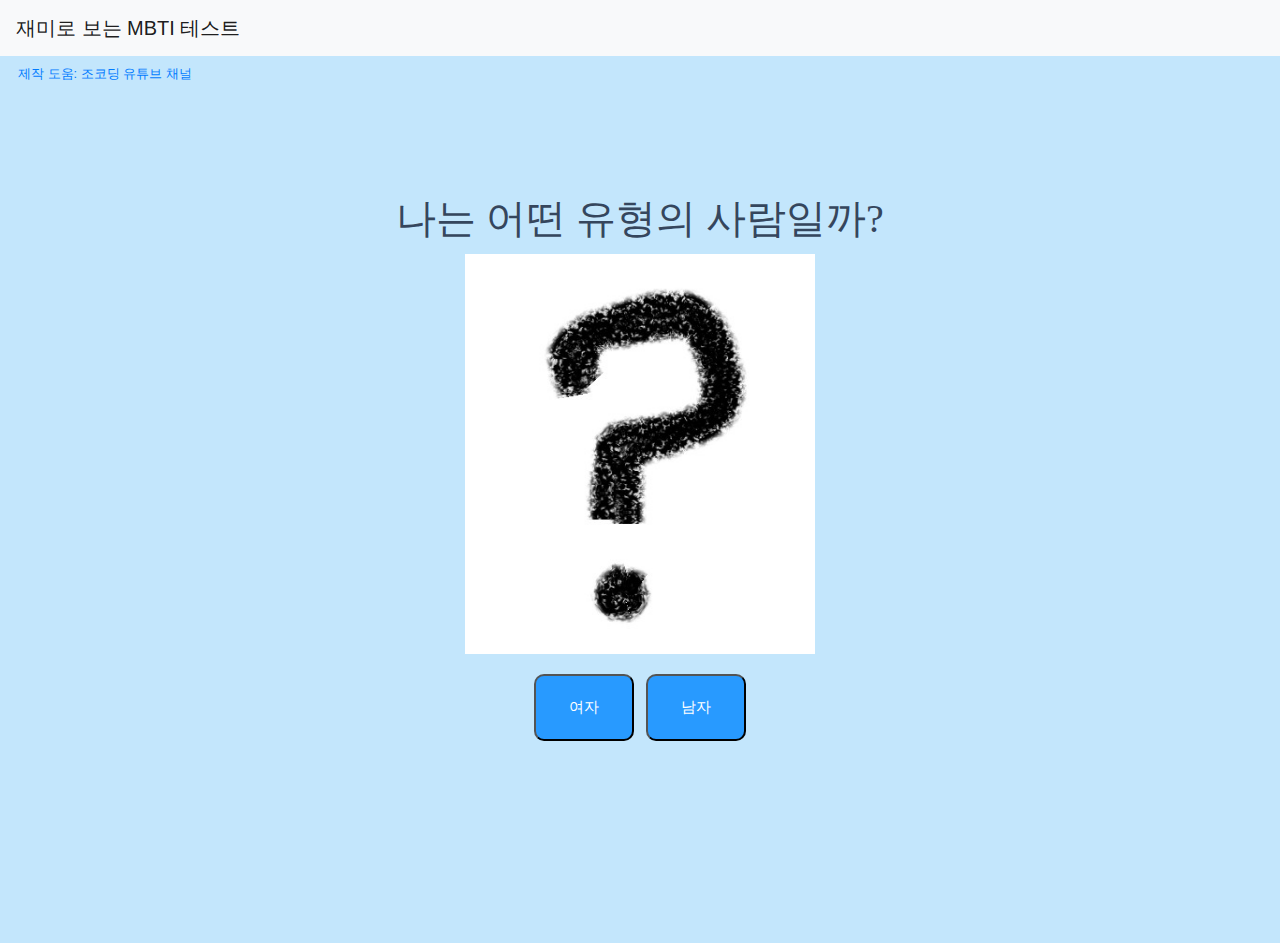
==== index.html @ 23a84988 "수정" ====
<!DOCTYPE html>
<html>

<head>
    <!-- Required meta tags -->
    <meta charset="utf-8">
    <meta name="viewport" content="width=device-width, initial-scale=1, shrink-to-fit=no">

    <!-- Bootstrap CSS -->
    <link rel="stylesheet" href="https://stackpath.bootstrapcdn.com/bootstrap/4.4.1/css/bootstrap.min.css" integrity="sha384-Vkoo8x4CGsO3+Hhxv8T/Q5PaXtkKtu6ug5TOeNV6gBiFeWPGFN9MuhOf23Q9Ifjh" crossorigin="anonymous">

    <title>FaceMBTItest</title>
    <link rel="stylesheet" href="style.css">
    <!-- Go to www.addthis.com/dashboard to customize your tools -->
    <script type="text/javascript" src="//s7.addthis.com/js/300/addthis_widget.js#pubid=ra-5eaf13680db924c8"></script>

</head>

<body>
    <!-- As a heading -->
    <nav class="navbar navbar-light bg-light">
        <span class="navbar-brand mb-0 h1">재미로 보는 MBTI 테스트</span>
    </nav>
     <div class="youtube-link">
        <a href="https://www.youtube.com/channel/UCQNE2JmbasNYbjGAcuBiRRg" class="youtube-link">제작 도움: 조코딩 유튜브 채널</a>
    </div>

    
    <section class="section">
        <h1 class="title">나는 어떤 유형의 사람일까?</h1>
        
    </section>
    
   
    
    <div id="container">
         <p>
             <img src = "img\questionmark2.jpg" class = "drawing" alt = "PHOTO" width = "350" height = "400">
        </p>
        <button class="mbti-femalever" type="button" onClick="location.href='index1.html'">
            여자
        </button>
        <button class="mbti-malever" type="button" onClick="location.href='index2.html'">
            남자
        </button>

    </div>
    
   

    <div class="file-upload">

        <input class="file-upload-input" type='file' onchange="readURL(this);" accept="image/*" />

    </div>
    <div class="file-upload-content">
        <img class="file-upload-image" id="face-image" src="#" alt="your image" />
        <div id="label-container"></div>
        <div class="image-title-wrap">
            <button type="button" onclick="removeUpload()" class="remove-image">Remove
                <span class="image-title">Uploaded Image</span>
            </button>
            <br>
            <br>
            <br>
            <p class='result-message'></p>

            <!-- Go to www.addthis.com/dashboard to customize your tools -->
            <div class="addthis_inline_share_toolbox"></div>
            <br>
            <br>
           

        </div>
    </div><br><br><br><br><br><br><br>
    
    <div class="ad-banner">
        <ins class="kakao_ad_area" style="display:none;" 
 data-ad-unit    = "DAN-u85ngzonfpyq" 
 data-ad-width   = "320" 
 data-ad-height  = "100"></ins> 
<script type="text/javascript" src="//t1.daumcdn.net/kas/static/ba.min.js" async></script>
    </div>
    <!-- Optional JavaScript -->
    <!-- jQuery first, then Popper.js, then Bootstrap JS -->
    
<script type="text/javascript" src="//t1.daumcdn.net/kas/static/ba.min.js" async></script>
    <script src="https://code.jquery.com/jquery-3.4.1.slim.min.js" integrity="sha384-J6qa4849blE2+poT4WnyKhv5vZF5SrPo0iEjwBvKU7imGFAV0wwj1yYfoRSJoZ+n" crossorigin="anonymous"></script>
    <script src="https://cdn.jsdelivr.net/npm/popper.js@1.16.0/dist/umd/popper.min.js" integrity="sha384-Q6E9RHvbIyZFJoft+2mJbHaEWldlvI9IOYy5n3zV9zzTtmI3UksdQRVvoxMfooAo" crossorigin="anonymous"></script>
    <script src="https://stackpath.bootstrapcdn.com/bootstrap/4.4.1/js/bootstrap.min.js" integrity="sha384-wfSDF2E50Y2D1uUdj0O3uMBJnjuUD4Ih7YwaYd1iqfktj0Uod8GCExl3Og8ifwB6" crossorigin="anonymous"></script>
    <script src="https://cdn.jsdelivr.net/npm/@tensorflow/tfjs@1.3.1/dist/tf.min.js"></script>
    <script src="https://cdn.jsdelivr.net/npm/@teachablemachine/image@0.8/dist/teachablemachine-image.min.js"></script>
---- style.css ----
body {
    font-family: sans-serif;
    background-color: #c3e6fc;
}
.result-message {
    font-size: 20px;
}
.file-upload {
    background-color: #c3e6fc;
    width: 600px;
    margin: 0 auto;
}

.file-upload-btn {
    width: 100%;
    margin: 0;
    color: #fff;
    background: #1fb264;
    border: none;
    padding: 10px;
    border-radius: 4px;
    border-bottom: 4px solid #15824b;
    transition: all 0.2s ease;
    outline: none;
    text-transform: uppercase;
    font-weight: 700;
}

.file-upload-btn:hover {
    background: #1aa059;
    color: #ffffff;
    transition: all 0.2s ease;
    cursor: pointer;
}

.file-upload-btn:active {
    border: 0;
    transition: all 0.2s ease;
}

.file-upload-content {
    display: none;
    text-align: center;
}

.file-upload-input {
   
    margin: 0;
    padding: 0;
    width: 100%;
    height: 100%;
    outline: none;
    opacity: 0;
    cursor: pointer;
}

.image-upload-wrap {
    object-fit: contain;
    border-radius: 10px;
    border: solid 4px #35465d;
    background-color: #ffffff;

    margin-top: 20px;

    position: relative;
}

.image-dropping,
.image-upload-wrap:hover {
    background-color: #ffe9f4;
    border: 4px dashed #35465d;
}
.mbti-link,
.mbti-link:hover {
    font-family: NanumSquare;
    font-size: 20px;
    line-height: normal;
    text-align: center;
    color: #35465d;
    text-decoration: underline;
}

.image-title-wrap {
    padding: 0 15px 15px 15px;
    color: #222;
}

.drag-text {
    text-align: center;
}

.drag-text h3 {
    font-weight: 100;
    text-transform: uppercase;
    color: #003f34;
    padding: 0px 0;
}

.file-upload-image {
    max-height: 200px;
    max-width: 200px;
    margin: auto;
    padding: 20px;
}

.remove-image {
    width: 200px;
    margin: 0;
    color: #fff;
    background: #cd4535;
    border: none;
    padding: 10px;
    border-radius: 4px;
    border-bottom: 4px solid #b02818;
    transition: all 0.2s ease;
    outline: none;
    text-transform: uppercase;
    font-weight: 700;
}

.remove-image:hover {
    background: #c13b2a;
    color: #ffffff;
    transition: all 0.2s ease;
    cursor: pointer;
}

.remove-image:active {
    border: 0;
    transition: all 0.2s ease;
}
.section {
    margin-top: 100px;
}
.title {
    font-family: NanumSquare;
    font-size: 40px;
    line-height: normal;
    text-align: center;
    color: #35465d;
}
.subtitle {
    font-family: NanumSquare;
    font-size: 20px;
    line-height: normal;
    text-align: center;
    color: #35465d;
}
@media screen and (max-width: 600px) {
    html {
        font-size: 10px;
    }
    .navbar-brand {
        font-size: 2rem;
    }
}
.mbti-femalever {
    width: 100px;
    background-color: #289aff;
    color: #fff;
    padding: 20px 0;
    text-align: center;
    display: inline-block;
    font-size: 15px;
    margin: 4px;
    cursor: pointer;
    border-radius: 10px;
    
}
.mbti-malever {
    width: 100px;
    background-color: #289aff;
    color: #fff;
    padding: 20px 0;
    text-align: center;
    display: inline-block;
    font-size: 15px;
    margin: 4px;
    cursor: pointer;
    border-radius: 10px;
}
#container{
    text-align: center;
}
.youtube-link{
    vertical-align: top;
    text-align: left;
    font-size: 0.8rem;
    padding: 8px 9px;
}
.ad-banner {
    width: 320px;
    margin: 0 auto;
    
}
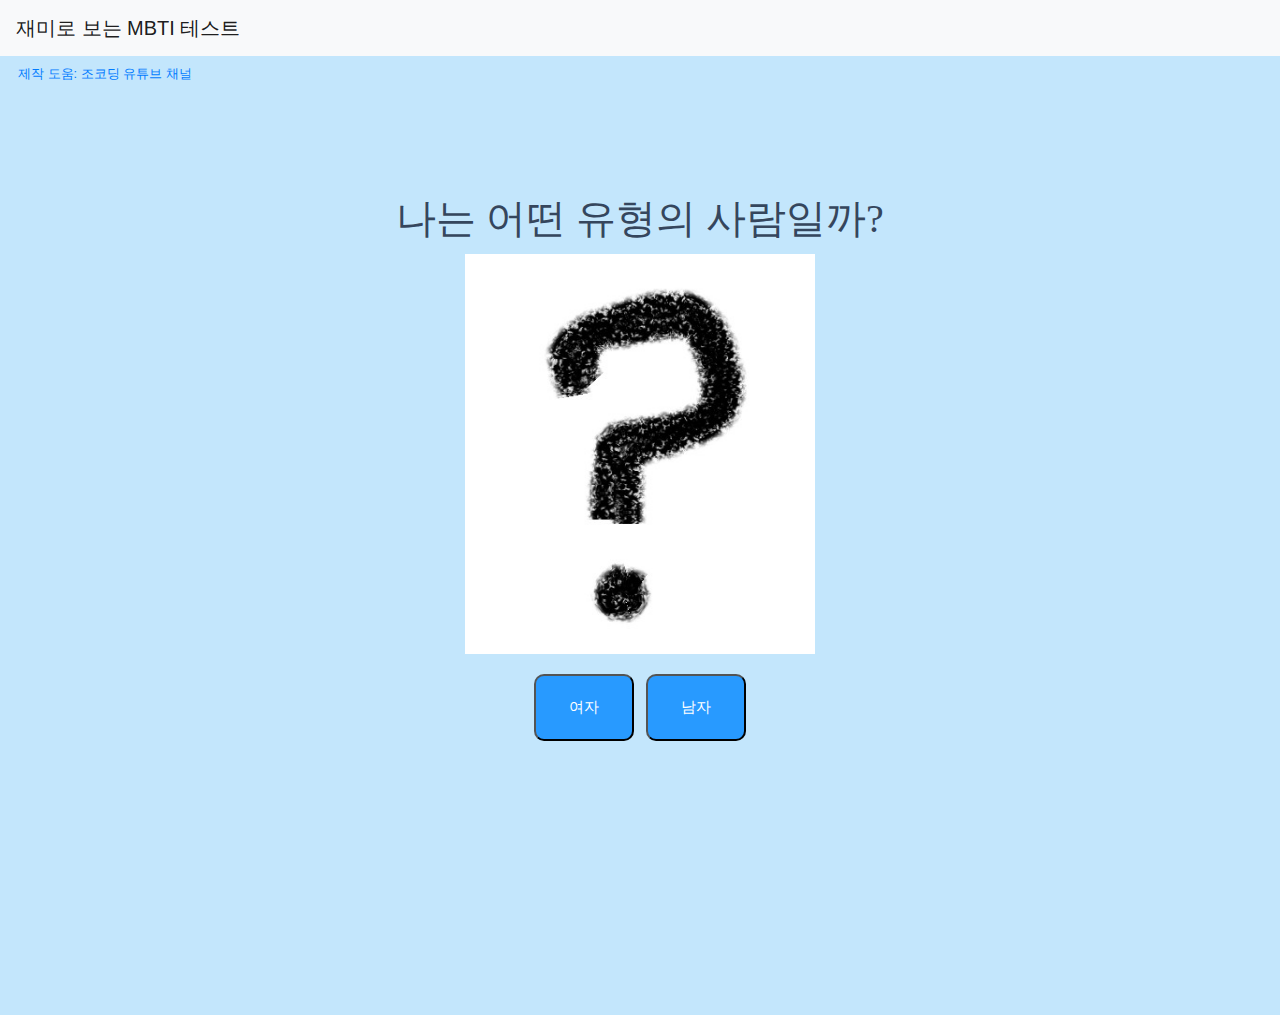
==== commit 0f19ddeb: "수정" ====
--- a/index.html
+++ b/index.html
@@ -72,7 +72,7 @@
            
 
         </div>
-    </div><br><br><br><br><br><br><br>
+    </div><br><br><br><br><br><br><br><br><br><br>
     
     <div class="ad-banner">
         <ins class="kakao_ad_area" style="display:none;" 
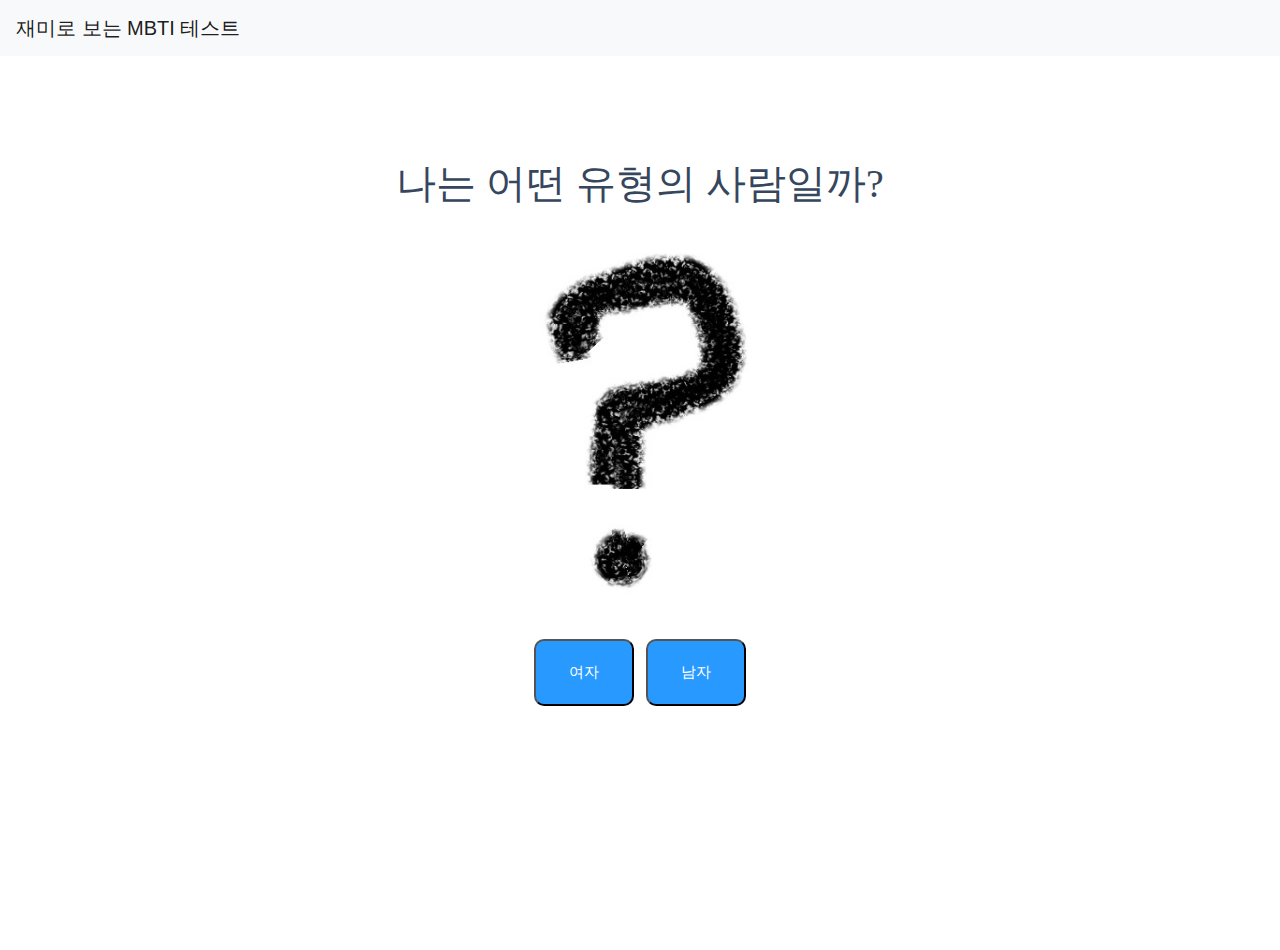
==== commit c5622fce: "change design 1" ====
--- a/index.html
+++ b/index.html
@@ -21,9 +21,7 @@
     <nav class="navbar navbar-light bg-light">
         <span class="navbar-brand mb-0 h1">재미로 보는 MBTI 테스트</span>
     </nav>
-     <div class="youtube-link">
-        <a href="https://www.youtube.com/channel/UCQNE2JmbasNYbjGAcuBiRRg" class="youtube-link">제작 도움: 조코딩 유튜브 채널</a>
-    </div>
+    
 
     
     <section class="section">
@@ -48,11 +46,7 @@
     
    
 
-    <div class="file-upload">
-
-        <input class="file-upload-input" type='file' onchange="readURL(this);" accept="image/*" />
-
-    </div>
+   
     <div class="file-upload-content">
         <img class="file-upload-image" id="face-image" src="#" alt="your image" />
         <div id="label-container"></div>
--- a/style.css
+++ b/style.css
@@ -1,6 +1,6 @@
-body {
+ body {
     font-family: sans-serif;
-    background-color: #c3e6fc;
+    background-color: #ffffff;
 }
 .result-message {
     font-size: 20px;
@@ -182,12 +182,7 @@
 #container{
     text-align: center;
 }
-.youtube-link{
-    vertical-align: top;
-    text-align: left;
-    font-size: 0.8rem;
-    padding: 8px 9px;
-}
+
 .ad-banner {
     width: 320px;
     margin: 0 auto;
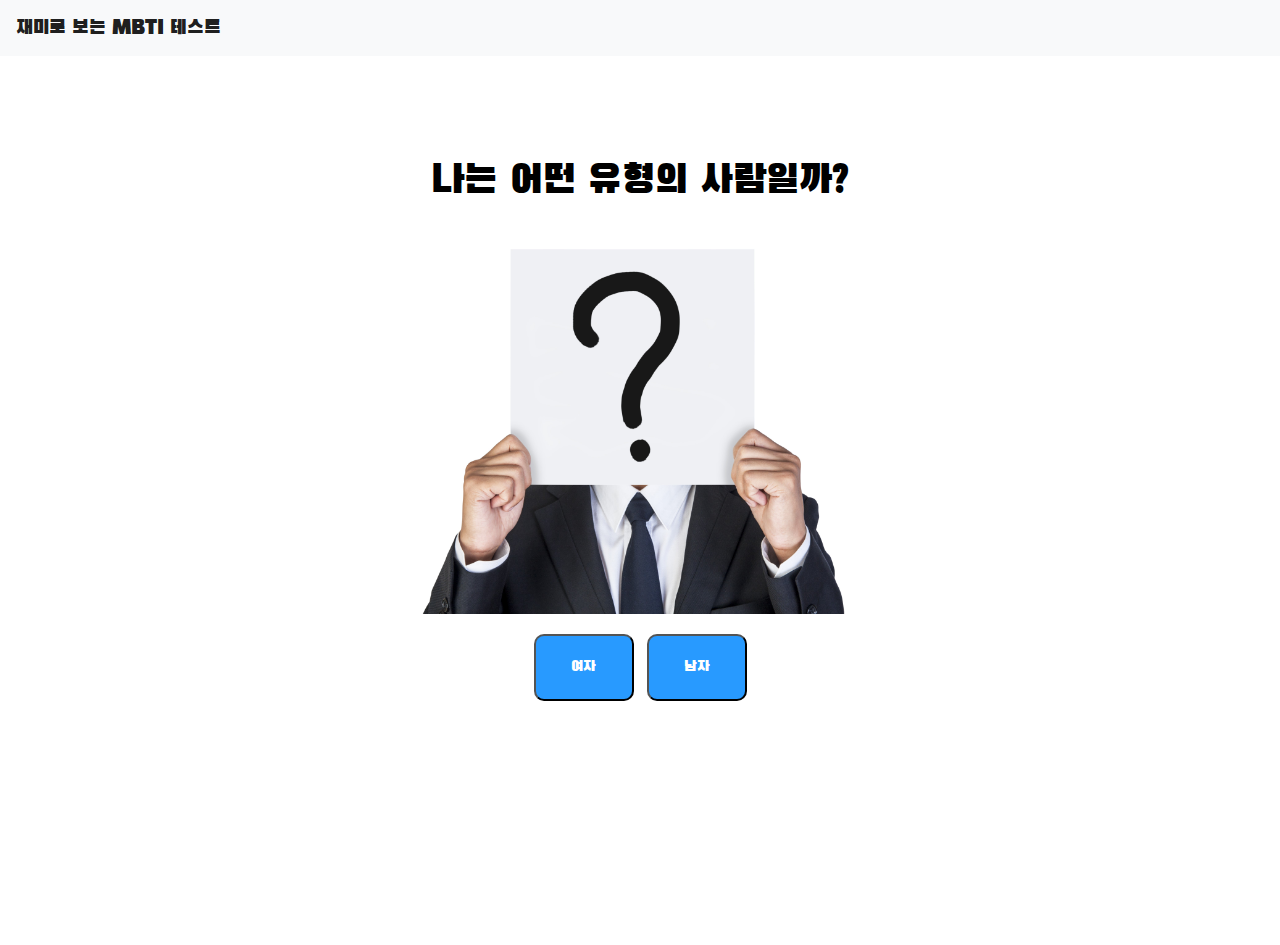
==== commit 4167f50a: "change desig4" ====
--- a/index.html
+++ b/index.html
@@ -33,7 +33,7 @@
     
     <div id="container">
          <p>
-             <img src = "img\questionmark2.jpg" class = "drawing" alt = "PHOTO" width = "350" height = "400">
+             <img src = "img\mbti title image.jpg" class = "drawing" alt = "PHOTO" width = "600" height = "400">
         </p>
         <button class="mbti-femalever" type="button" onClick="location.href='index1.html'">
             여자
--- a/style.css
+++ b/style.css
@@ -1,12 +1,15 @@
- body {
-    font-family: sans-serif;
+ 
+
+@import url('https://fonts.googleapis.com/css2?family=Black+Han+Sans&display=swap');
+body {
+    font-family: 'Black Han Sans', sans-serif;
     background-color: #ffffff;
 }
 .result-message {
     font-size: 20px;
 }
 .file-upload {
-    background-color: #c3e6fc;
+    background-color: #ffe9f4;
     width: 600px;
     margin: 0 auto;
 }
@@ -41,6 +44,7 @@
 .file-upload-content {
     display: none;
     text-align: center;
+
 }
 
 .file-upload-input {
@@ -72,11 +76,11 @@
 }
 .mbti-link,
 .mbti-link:hover {
-    font-family: NanumSquare;
+    font-family: 'Black Han Sans', sans-serif;
     font-size: 20px;
     line-height: normal;
     text-align: center;
-    color: #35465d;
+    color: #000000;
     text-decoration: underline;
 }
 
@@ -133,11 +137,11 @@
     margin-top: 100px;
 }
 .title {
-    font-family: NanumSquare;
+    font-family: 'Black Han Sans', sans-serif;
     font-size: 40px;
     line-height: normal;
     text-align: center;
-    color: #35465d;
+    color: #000000;
 }
 .subtitle {
     font-family: NanumSquare;
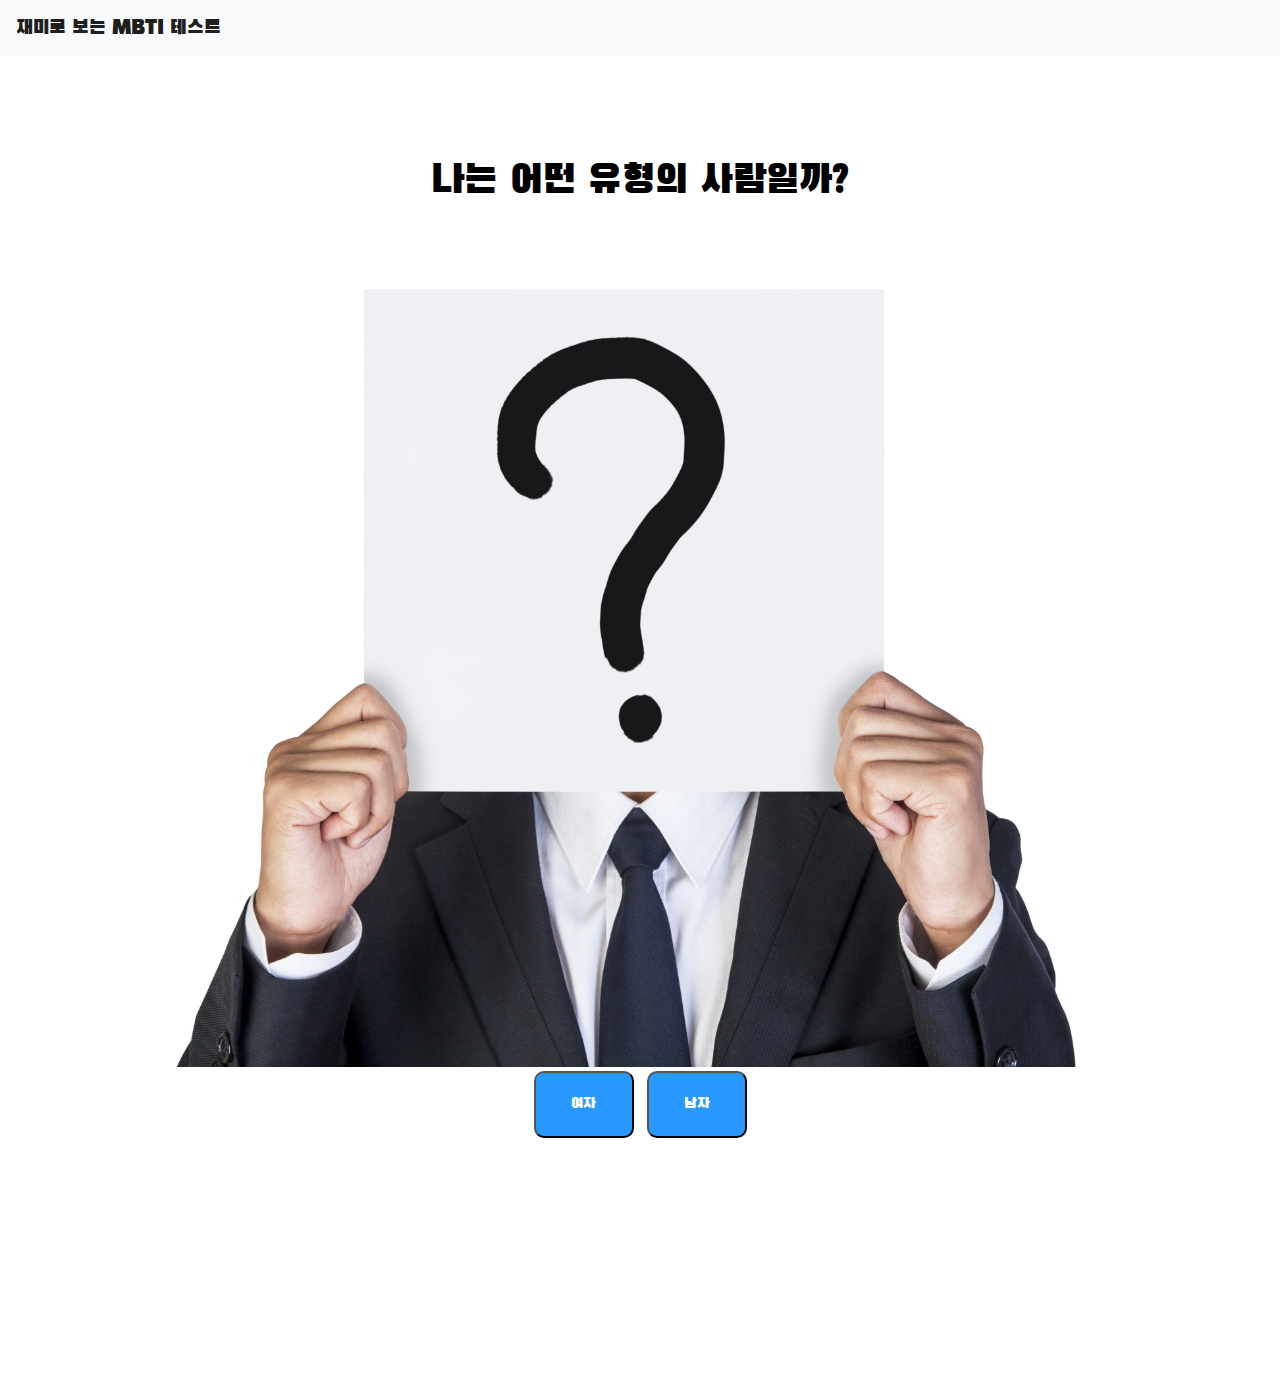
==== commit daa083d2: "change desig8" ====
--- a/index.html
+++ b/index.html
@@ -2,9 +2,11 @@
 <html>
 
 <head>
+    <meta name="viewport" content="width=device-width, initial-scale=1.0">
+
     <!-- Required meta tags -->
     <meta charset="utf-8">
-    <meta name="viewport" content="width=device-width, initial-scale=1, shrink-to-fit=no">
+
 
     <!-- Bootstrap CSS -->
     <link rel="stylesheet" href="https://stackpath.bootstrapcdn.com/bootstrap/4.4.1/css/bootstrap.min.css" integrity="sha384-Vkoo8x4CGsO3+Hhxv8T/Q5PaXtkKtu6ug5TOeNV6gBiFeWPGFN9MuhOf23Q9Ifjh" crossorigin="anonymous">
@@ -13,7 +15,6 @@
     <link rel="stylesheet" href="style.css">
     <!-- Go to www.addthis.com/dashboard to customize your tools -->
     <script type="text/javascript" src="//s7.addthis.com/js/300/addthis_widget.js#pubid=ra-5eaf13680db924c8"></script>
-
 </head>
 
 <body>
@@ -29,12 +30,10 @@
         
     </section>
     
+             <img src = "img\mbti title image.jpg" alt = "PHOTO" style="max-width: 100%; height: auto;">
    
+    <div id="container">
     
-    <div id="container">
-         <p>
-             <img src = "img\mbti title image.jpg" class = "drawing" alt = "PHOTO" width = "600" height = "400">
-        </p>
         <button class="mbti-femalever" type="button" onClick="location.href='index1.html'">
             여자
         </button>
@@ -68,13 +67,7 @@
         </div>
     </div><br><br><br><br><br><br><br><br><br><br>
     
-    <div class="ad-banner">
-        <ins class="kakao_ad_area" style="display:none;" 
- data-ad-unit    = "DAN-u85ngzonfpyq" 
- data-ad-width   = "320" 
- data-ad-height  = "100"></ins> 
-<script type="text/javascript" src="//t1.daumcdn.net/kas/static/ba.min.js" async></script>
-    </div>
+  
     <!-- Optional JavaScript -->
     <!-- jQuery first, then Popper.js, then Bootstrap JS -->
     
--- a/style.css
+++ b/style.css
@@ -5,6 +5,9 @@
     font-family: 'Black Han Sans', sans-serif;
     background-color: #ffffff;
 }
+
+
+
 .result-message {
     font-size: 20px;
 }
@@ -185,10 +188,9 @@
 }
 #container{
     text-align: center;
+    }
+
+.drawing {
+    padding: 15% 4% 4% 4%;
 }
 
-.ad-banner {
-    width: 320px;
-    margin: 0 auto;
-    
-}